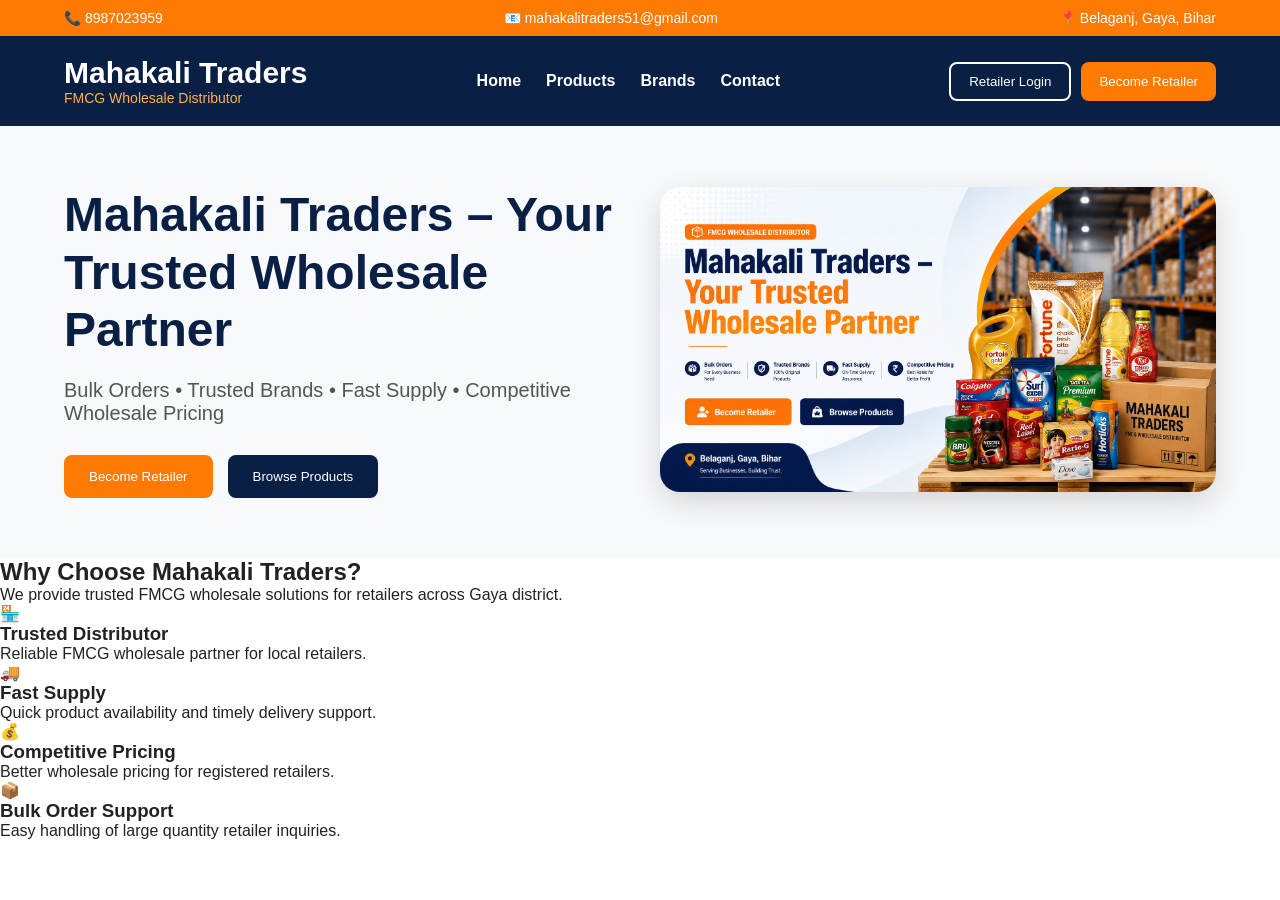
==== frontend/index.html @ 6c840742 "Update index.html" ====
<!DOCTYPE html>
<html lang="en">
<head>
    <meta charset="UTF-8">
    <meta name="viewport" content="width=device-width, initial-scale=1.0">
    <title>Mahakali Traders</title>

    <link rel="stylesheet" href="css/style.css">
</head>

<body>

    <!-- Top Bar -->
    <div class="top-bar">
        <span>📞 8987023959</span>
        <span>📧 mahakalitraders51@gmail.com</span>
        <span>📍 Belaganj, Gaya, Bihar</span>
    </div>

    <!-- Navbar -->
    <header class="navbar">

        <div class="logo">
            <h1>Mahakali Traders</h1>
            <p>FMCG Wholesale Distributor</p>
        </div>

        <nav>
            <a href="#">Home</a>
            <a href="#">Products</a>
            <a href="#">Brands</a>
            <a href="#">Contact</a>
        </nav>

        <div class="nav-buttons">
            <button class="login-btn">
                Retailer Login
            </button>

            <button class="register-btn">
                Become Retailer
            </button>
        </div>

    </header>

    <!-- Hero Section -->
    <section class="hero">

        <div class="hero-content">

            <div class="hero-text">

                <h2>
                    Mahakali Traders –
                    Your Trusted Wholesale Partner
                </h2>

                <p>
                    Bulk Orders • Trusted Brands •
                    Fast Supply • Competitive Wholesale Pricing
                </p>

                <div class="hero-buttons">

                    <button class="primary-btn">
                        Become Retailer
                    </button>

                    <button class="secondary-btn">
                        Browse Products
                    </button>

                </div>

            </div>

            <div class="hero-image">

             <img
    src="file_0000000082d072089338e51f6cbc72db.png"
    alt="Mahakali Traders Hero Banner"
>

            </div>

        </div>

    </section>

</body>
</html>
<!-- Why Choose Us -->

<section class="why-choose">

    <div class="section-title">

        <h2>Why Choose Mahakali Traders?</h2>

        <p>
            We provide trusted FMCG wholesale solutions
            for retailers across Gaya district.
        </p>

    </div>

    <div class="why-grid">

        <div class="why-card">

            <div class="icon">🏪</div>

            <h3>Trusted Distributor</h3>

            <p>
                Reliable FMCG wholesale partner for
                local retailers.
            </p>

        </div>

        <div class="why-card">

            <div class="icon">🚚</div>

            <h3>Fast Supply</h3>

            <p>
                Quick product availability and
                timely delivery support.
            </p>

        </div>

        <div class="why-card">

            <div class="icon">💰</div>

            <h3>Competitive Pricing</h3>

            <p>
                Better wholesale pricing for
                registered retailers.
            </p>

        </div>

        <div class="why-card">

            <div class="icon">📦</div>

            <h3>Bulk Order Support</h3>

            <p>
                Easy handling of large quantity
                retailer inquiries.
            </p>

        </div>

    </div>

</section>
---- frontend/css/style.css ----
*{
    margin:0;
    padding:0;
    box-sizing:border-box;
}

body{
    font-family:Arial, sans-serif;
    color:#222;
}

/* Top Bar */

.top-bar{
    background:#ff7a00;
    color:white;
    padding:10px 5%;
    display:flex;
    justify-content:space-between;
    flex-wrap:wrap;
    gap:10px;
    font-size:14px;
}

/* Navbar */

.navbar{
    background:#0a1f44;
    padding:20px 5%;
    display:flex;
    justify-content:space-between;
    align-items:center;
    flex-wrap:wrap;
    gap:20px;
}

.logo h1{
    color:white;
    font-size:30px;
}

.logo p{
    color:#ffb347;
    font-size:14px;
}

nav{
    display:flex;
    gap:25px;
}

nav a{
    color:white;
    text-decoration:none;
    font-weight:600;
}

nav a:hover{
    color:#ffb347;
}

.nav-buttons{
    display:flex;
    gap:10px;
}

.login-btn{
    background:transparent;
    border:2px solid white;
    color:white;
    padding:10px 18px;
    border-radius:8px;
    cursor:pointer;
}

.register-btn{
    background:#ff7a00;
    color:white;
    border:none;
    padding:10px 18px;
    border-radius:8px;
    cursor:pointer;
}

/* Hero */

.hero{
    background:#f7f9fc;
    padding:60px 5%;
}

.hero-content{
    display:flex;
    align-items:center;
    justify-content:space-between;
    gap:40px;
    flex-wrap:wrap;
}

.hero-text{
    flex:1;
    min-width:300px;
}

.hero-text h2{
    font-size:48px;
    color:#0a1f44;
    margin-bottom:20px;
    line-height:1.2;
}

.hero-text p{
    font-size:20px;
    color:#555;
    margin-bottom:30px;
}

.hero-image{
    flex:1;
    min-width:300px;
}

.hero-image img{
    width:100%;
    border-radius:20px;
    box-shadow:0 10px 30px rgba(0,0,0,0.15);
}

.hero-buttons{
    display:flex;
    gap:15px;
    flex-wrap:wrap;
}

.primary-btn{
    background:#ff7a00;
    color:white;
    border:none;
    padding:14px 25px;
    border-radius:8px;
    cursor:pointer;
}

.secondary-btn{
    background:#0a1f44;
    color:white;
    border:none;
    padding:14px 25px;
    border-radius:8px;
    cursor:pointer;
}

/* Mobile */

@media(max-width:768px){

    .top-bar{
        justify-content:center;
        text-align:center;
    }

    .navbar{
        flex-direction:column;
    }

    nav{
        flex-wrap:wrap;
        justify-content:center;
    }

    .hero-content{
        flex-direction:column;
    }

    .hero-text{
        text-align:center;
    }

    .hero-text h2{
        font-size:36px;
    }

    .hero-text p{
        font-size:18px;
    }

    .hero-buttons{
        justify-content:center;
    }
}
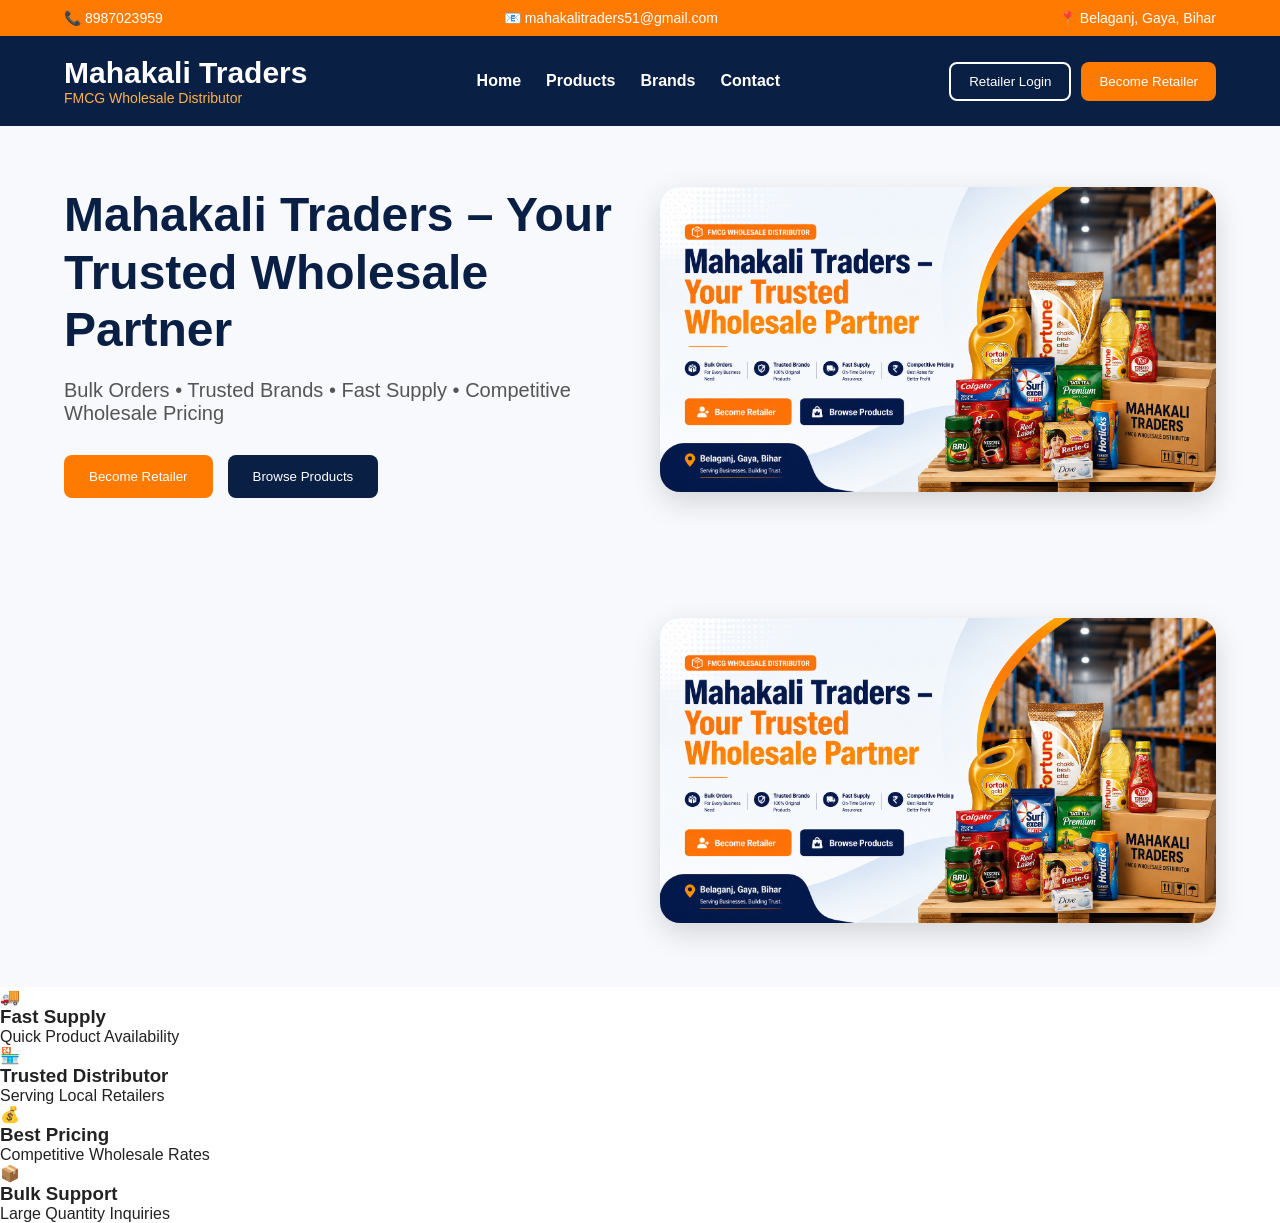
==== commit f10a84cf: "Update index.html" ====
--- a/frontend/index.html
+++ b/frontend/index.html
@@ -88,77 +88,63 @@
 
     </section>
 
-</body>
-</html>
-<!-- Why Choose Us -->
+    <section class="hero">
 
-<section class="why-choose">
+    <div class="hero-content">
 
-    <div class="section-title">
+        <div class="hero-text">
 
-        <h2>Why Choose Mahakali Traders?</h2>
-
-        <p>
-            We provide trusted FMCG wholesale solutions
-            for retailers across Gaya district.
-        </p>
-
-    </div>
-
-    <div class="why-grid">
-
-        <div class="why-card">
-
-            <div class="icon">🏪</div>
-
-            <h3>Trusted Distributor</h3>
-
-            <p>
-                Reliable FMCG wholesale partner for
-                local retailers.
-            </p>
+            <!-- Hero Text -->
 
         </div>
 
-        <div class="why-card">
+        <div class="hero-image">
 
-            <div class="icon">🚚</div>
-
-            <h3>Fast Supply</h3>
-
-            <p>
-                Quick product availability and
-                timely delivery support.
-            </p>
-
-        </div>
-
-        <div class="why-card">
-
-            <div class="icon">💰</div>
-
-            <h3>Competitive Pricing</h3>
-
-            <p>
-                Better wholesale pricing for
-                registered retailers.
-            </p>
-
-        </div>
-
-        <div class="why-card">
-
-            <div class="icon">📦</div>
-
-            <h3>Bulk Order Support</h3>
-
-            <p>
-                Easy handling of large quantity
-                retailer inquiries.
-            </p>
+            <img
+                src="file_0000000082d072089338e51f6cbc72db.png"
+                alt="Mahakali Traders Hero Banner"
+            >
 
         </div>
 
     </div>
 
 </section>
+
+<!-- Premium Stats Bar -->
+
+<section class="stats-bar">
+
+    <div class="stat-item">
+        <span class="stat-icon">🚚</span>
+        <div>
+            <h3>Fast Supply</h3>
+            <p>Quick Product Availability</p>
+        </div>
+    </div>
+
+    <div class="stat-item">
+        <span class="stat-icon">🏪</span>
+        <div>
+            <h3>Trusted Distributor</h3>
+            <p>Serving Local Retailers</p>
+        </div>
+    </div>
+
+    <div class="stat-item">
+        <span class="stat-icon">💰</span>
+        <div>
+            <h3>Best Pricing</h3>
+            <p>Competitive Wholesale Rates</p>
+        </div>
+    </div>
+
+    <div class="stat-item">
+        <span class="stat-icon">📦</span>
+        <div>
+            <h3>Bulk Support</h3>
+            <p>Large Quantity Inquiries</p>
+        </div>
+    </div>
+
+</section>
--- a/frontend/css/style.css
+++ b/frontend/css/style.css
@@ -188,3 +188,70 @@
         justify-content:center;
     }
 }
+/* Why Choose Us */
+
+.why-choose{
+    padding:70px 5%;
+    background:#ffffff;
+}
+
+.section-title{
+    text-align:center;
+    margin-bottom:40px;
+}
+
+.section-title h2{
+    font-size:36px;
+    color:#0a1f44;
+    margin-bottom:15px;
+}
+
+.section-title p{
+    color:#666;
+    font-size:18px;
+}
+
+.why-grid{
+    display:grid;
+    grid-template-columns:repeat(auto-fit,minmax(220px,1fr));
+    gap:25px;
+}
+
+.why-card{
+    background:#ffffff;
+    padding:30px 25px;
+    border-radius:16px;
+    text-align:center;
+    box-shadow:0 5px 20px rgba(0,0,0,0.08);
+    transition:0.3s;
+}
+
+.why-card:hover{
+    transform:translateY(-8px);
+}
+
+.icon{
+    font-size:42px;
+    margin-bottom:15px;
+}
+
+.why-card h3{
+    color:#0a1f44;
+    margin-bottom:15px;
+}
+
+.why-card p{
+    color:#666;
+    line-height:1.6;
+}
+
+@media(max-width:768px){
+
+    .section-title h2{
+        font-size:30px;
+    }
+
+    .section-title p{
+        font-size:16px;
+    }
+}
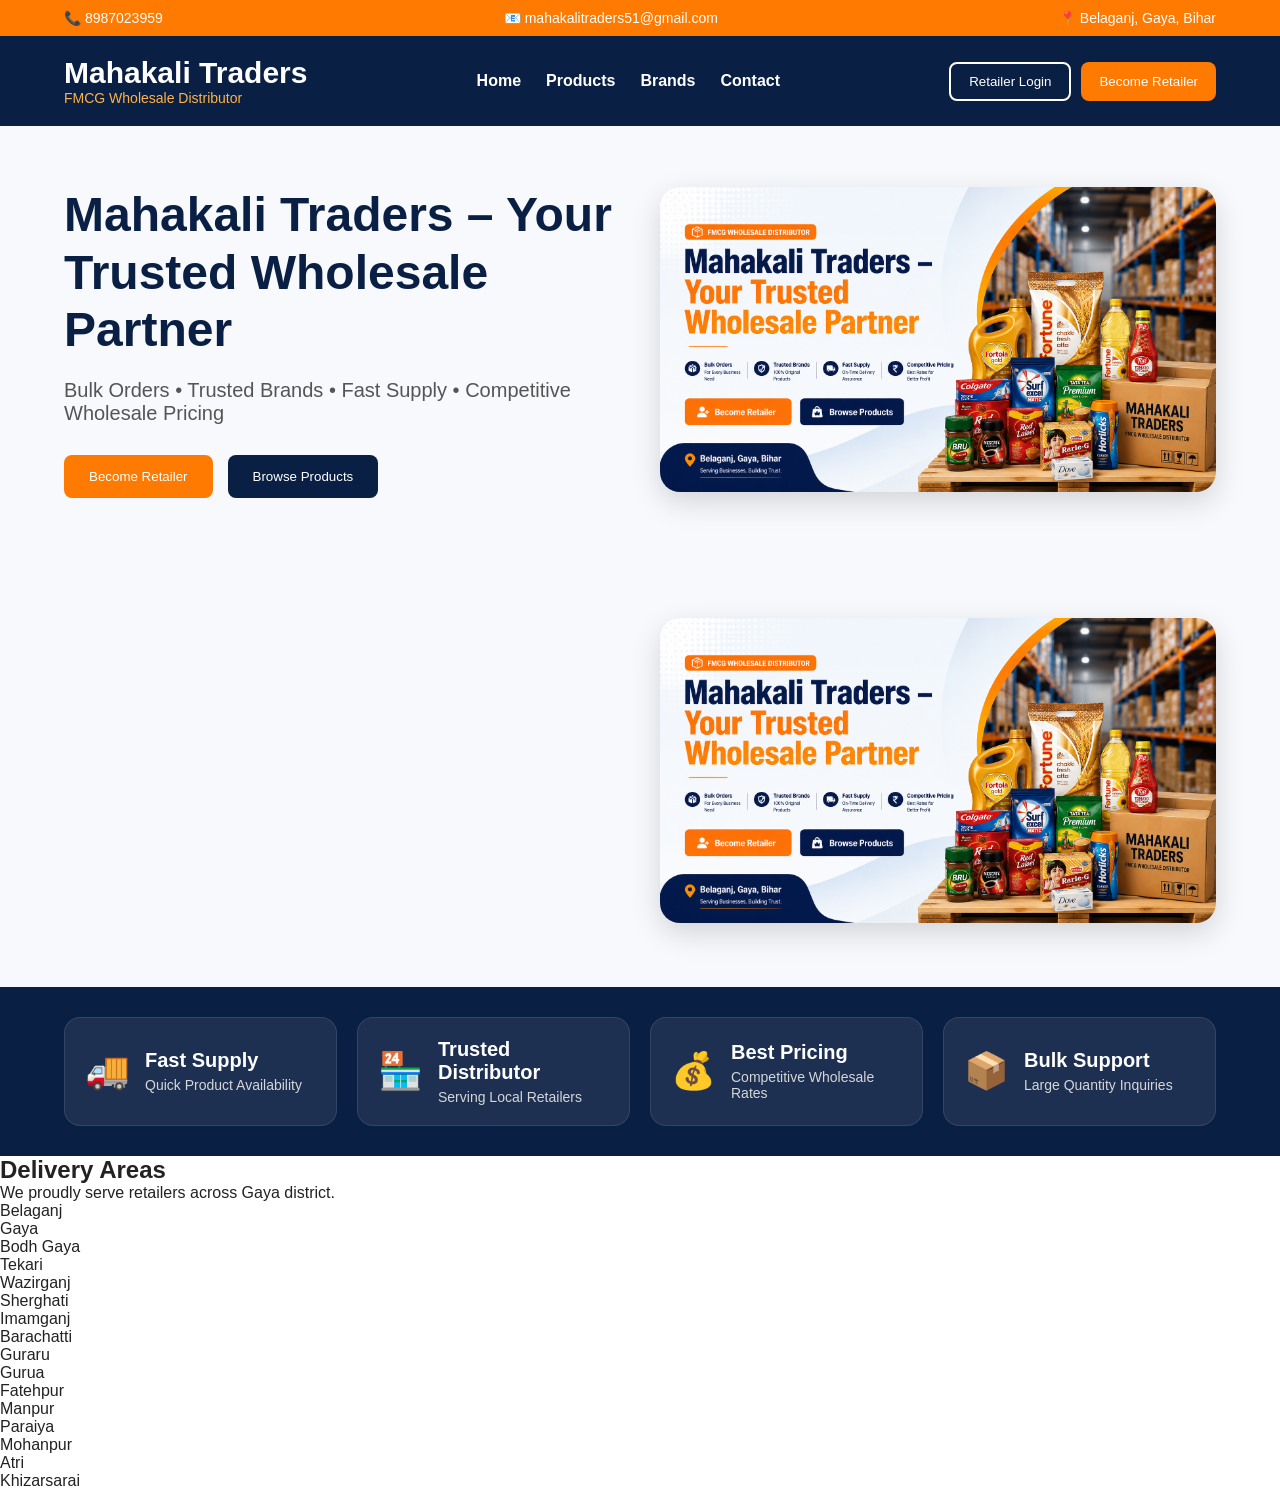
==== commit 313cc7e4: "Update index.html" ====
--- a/frontend/index.html
+++ b/frontend/index.html
@@ -148,3 +148,39 @@
     </div>
 
 </section>
+<!-- Delivery Areas -->
+
+<section class="delivery-areas">
+
+    <div class="delivery-title">
+
+        <h2>Delivery Areas</h2>
+
+        <p>
+            We proudly serve retailers across Gaya district.
+        </p>
+
+    </div>
+
+    <div class="areas-grid">
+
+        <div class="area-card">Belaganj</div>
+        <div class="area-card">Gaya</div>
+        <div class="area-card">Bodh Gaya</div>
+        <div class="area-card">Tekari</div>
+        <div class="area-card">Wazirganj</div>
+        <div class="area-card">Sherghati</div>
+        <div class="area-card">Imamganj</div>
+        <div class="area-card">Barachatti</div>
+        <div class="area-card">Guraru</div>
+        <div class="area-card">Gurua</div>
+        <div class="area-card">Fatehpur</div>
+        <div class="area-card">Manpur</div>
+        <div class="area-card">Paraiya</div>
+        <div class="area-card">Mohanpur</div>
+        <div class="area-card">Atri</div>
+        <div class="area-card">Khizarsarai</div>
+
+    </div>
+
+</section>
--- a/frontend/css/style.css
+++ b/frontend/css/style.css
@@ -255,3 +255,63 @@
         font-size:16px;
     }
 }
+@media(max-width:768px){
+
+    .section-title h2{
+        font-size:30px;
+    }
+
+    .section-title p{
+        font-size:16px;
+    }
+}
+
+/* Premium Stats Bar */
+
+.stats-bar{
+    background:#0a1f44;
+    padding:30px 5%;
+    display:grid;
+    grid-template-columns:repeat(auto-fit,minmax(220px,1fr));
+    gap:20px;
+}
+
+.stat-item{
+    background:rgba(255,255,255,0.08);
+    border:1px solid rgba(255,255,255,0.1);
+    border-radius:16px;
+    padding:20px;
+    display:flex;
+    align-items:center;
+    gap:15px;
+}
+
+.stat-icon{
+    font-size:36px;
+}
+
+.stat-item h3{
+    color:#ffffff;
+    font-size:20px;
+    margin-bottom:5px;
+}
+
+.stat-item p{
+    color:#d6d6d6;
+    font-size:14px;
+}
+
+@media(max-width:768px){
+
+    .stat-item{
+        padding:18px;
+    }
+
+    .stat-icon{
+        font-size:32px;
+    }
+
+    .stat-item h3{
+        font-size:18px;
+    }
+}
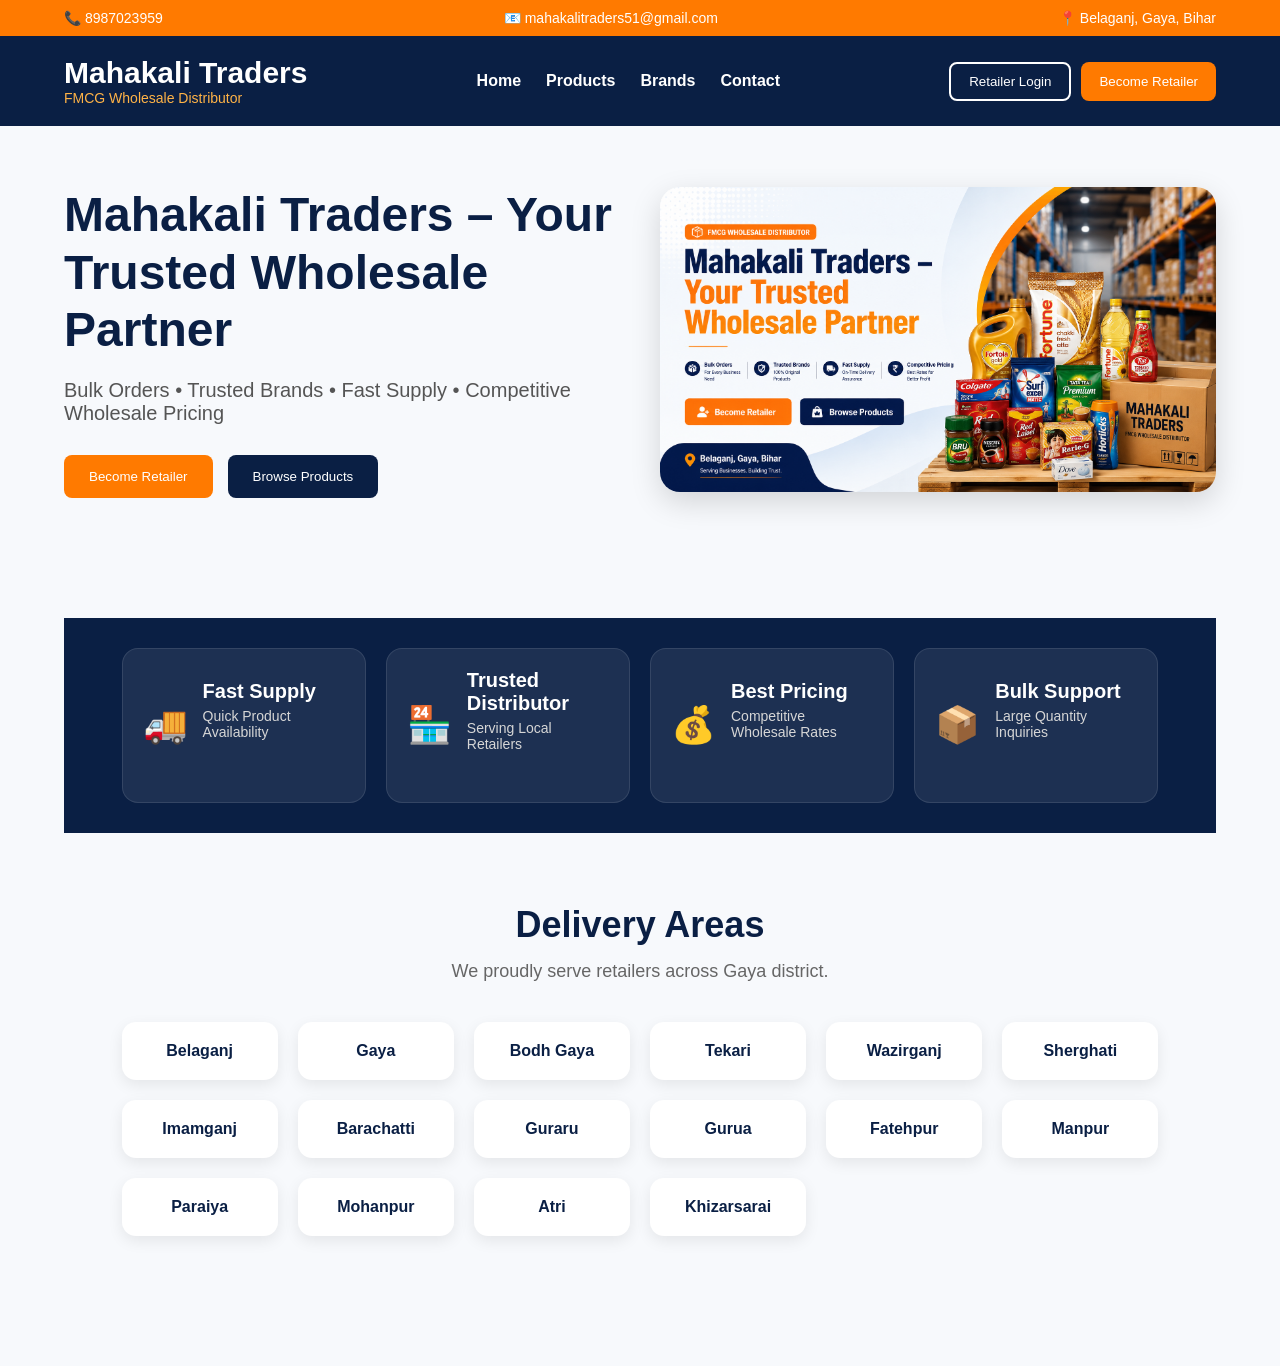
==== commit 6695532d: "Update index.html" ====
--- a/frontend/index.html
+++ b/frontend/index.html
@@ -94,22 +94,6 @@
 
         <div class="hero-text">
 
-            <!-- Hero Text -->
-
-        </div>
-
-        <div class="hero-image">
-
-            <img
-                src="file_0000000082d072089338e51f6cbc72db.png"
-                alt="Mahakali Traders Hero Banner"
-            >
-
-        </div>
-
-    </div>
-
-</section>
 
 <!-- Premium Stats Bar -->
 
--- a/frontend/css/style.css
+++ b/frontend/css/style.css
@@ -315,3 +315,59 @@
         font-size:18px;
     }
 }
+/* Delivery Areas */
+
+.delivery-areas{
+    padding:70px 5%;
+    background:#f7f9fc;
+}
+
+.delivery-title{
+    text-align:center;
+    margin-bottom:40px;
+}
+
+.delivery-title h2{
+    font-size:36px;
+    color:#0a1f44;
+    margin-bottom:15px;
+}
+
+.delivery-title p{
+    color:#666;
+    font-size:18px;
+}
+
+.areas-grid{
+    display:grid;
+    grid-template-columns:repeat(auto-fit,minmax(150px,1fr));
+    gap:20px;
+}
+
+.area-card{
+    background:#ffffff;
+    padding:20px;
+    border-radius:14px;
+    text-align:center;
+    font-weight:600;
+    color:#0a1f44;
+    box-shadow:0 5px 15px rgba(0,0,0,0.08);
+    transition:0.3s;
+}
+
+.area-card:hover{
+    transform:translateY(-5px);
+    background:#ff7a00;
+    color:white;
+}
+
+@media(max-width:768px){
+
+    .delivery-title h2{
+        font-size:30px;
+    }
+
+    .delivery-title p{
+        font-size:16px;
+    }
+}
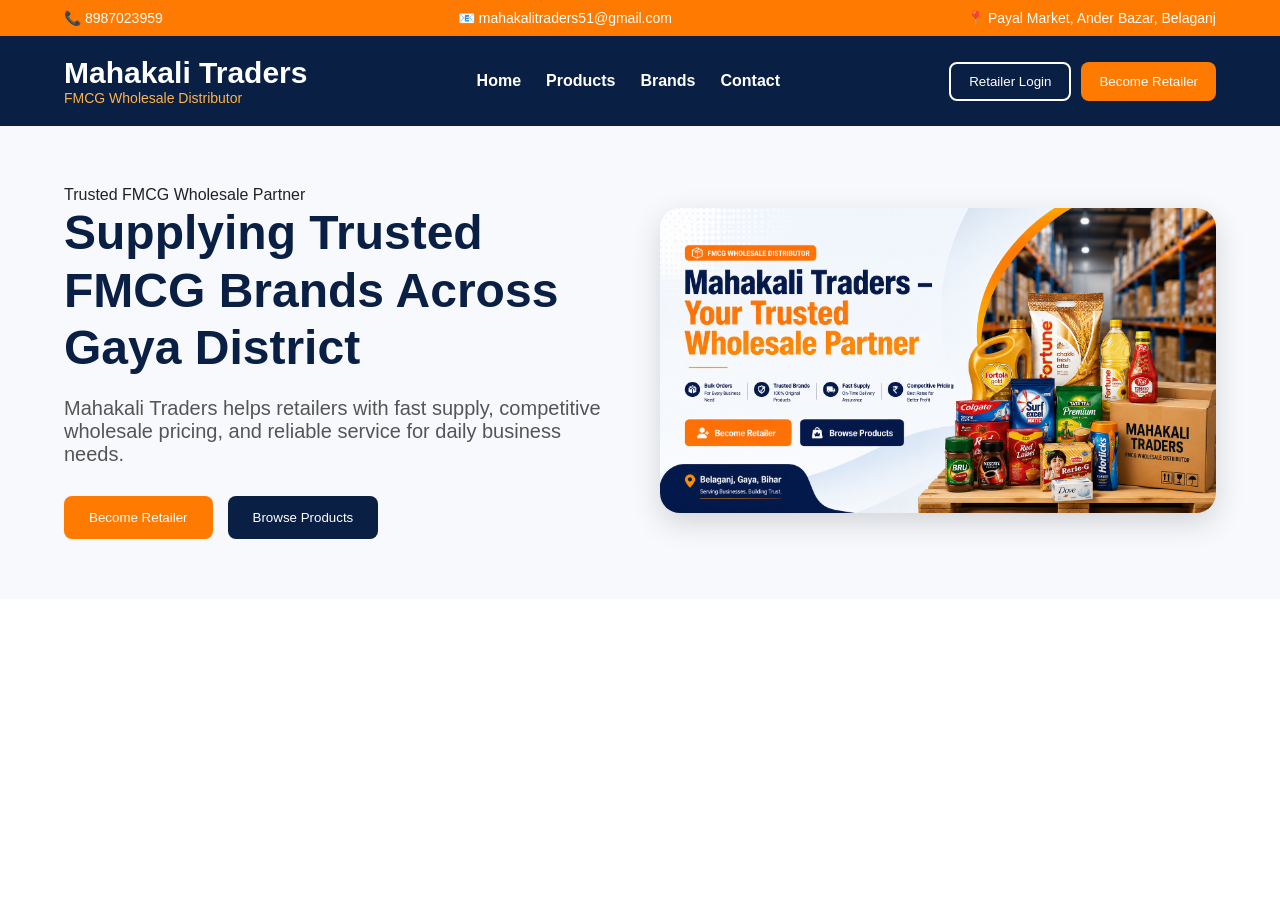
==== commit 1b9fa78c: "Update index.html" ====
--- a/frontend/index.html
+++ b/frontend/index.html
@@ -14,10 +14,10 @@
     <div class="top-bar">
         <span>📞 8987023959</span>
         <span>📧 mahakalitraders51@gmail.com</span>
-        <span>📍 Belaganj, Gaya, Bihar</span>
+        <span>📍 Payal Market, Ander Bazar, Belaganj</span>
     </div>
 
-    <!-- Navbar -->
+    <!-- Premium Navbar -->
     <header class="navbar">
 
         <div class="logo">
@@ -33,6 +33,7 @@
         </nav>
 
         <div class="nav-buttons">
+
             <button class="login-btn">
                 Retailer Login
             </button>
@@ -40,6 +41,7 @@
             <button class="register-btn">
                 Become Retailer
             </button>
+
         </div>
 
     </header>
@@ -51,14 +53,19 @@
 
             <div class="hero-text">
 
+                <span class="hero-badge">
+                    Trusted FMCG Wholesale Partner
+                </span>
+
                 <h2>
-                    Mahakali Traders –
-                    Your Trusted Wholesale Partner
+                    Supplying Trusted FMCG Brands
+                    Across Gaya District
                 </h2>
 
                 <p>
-                    Bulk Orders • Trusted Brands •
-                    Fast Supply • Competitive Wholesale Pricing
+                    Mahakali Traders helps retailers with
+                    fast supply, competitive wholesale pricing,
+                    and reliable service for daily business needs.
                 </p>
 
                 <div class="hero-buttons">
@@ -77,94 +84,13 @@
 
             <div class="hero-image">
 
-             <img
-    src="file_0000000082d072089338e51f6cbc72db.png"
-    alt="Mahakali Traders Hero Banner"
->
+                <img
+                    src="file_0000000082d072089338e51f6cbc72db.png"
+                    alt="Mahakali Traders Hero Banner"
+                >
 
             </div>
 
         </div>
 
     </section>
-
-    <section class="hero">
-
-    <div class="hero-content">
-
-        <div class="hero-text">
-
-
-<!-- Premium Stats Bar -->
-
-<section class="stats-bar">
-
-    <div class="stat-item">
-        <span class="stat-icon">🚚</span>
-        <div>
-            <h3>Fast Supply</h3>
-            <p>Quick Product Availability</p>
-        </div>
-    </div>
-
-    <div class="stat-item">
-        <span class="stat-icon">🏪</span>
-        <div>
-            <h3>Trusted Distributor</h3>
-            <p>Serving Local Retailers</p>
-        </div>
-    </div>
-
-    <div class="stat-item">
-        <span class="stat-icon">💰</span>
-        <div>
-            <h3>Best Pricing</h3>
-            <p>Competitive Wholesale Rates</p>
-        </div>
-    </div>
-
-    <div class="stat-item">
-        <span class="stat-icon">📦</span>
-        <div>
-            <h3>Bulk Support</h3>
-            <p>Large Quantity Inquiries</p>
-        </div>
-    </div>
-
-</section>
-<!-- Delivery Areas -->
-
-<section class="delivery-areas">
-
-    <div class="delivery-title">
-
-        <h2>Delivery Areas</h2>
-
-        <p>
-            We proudly serve retailers across Gaya district.
-        </p>
-
-    </div>
-
-    <div class="areas-grid">
-
-        <div class="area-card">Belaganj</div>
-        <div class="area-card">Gaya</div>
-        <div class="area-card">Bodh Gaya</div>
-        <div class="area-card">Tekari</div>
-        <div class="area-card">Wazirganj</div>
-        <div class="area-card">Sherghati</div>
-        <div class="area-card">Imamganj</div>
-        <div class="area-card">Barachatti</div>
-        <div class="area-card">Guraru</div>
-        <div class="area-card">Gurua</div>
-        <div class="area-card">Fatehpur</div>
-        <div class="area-card">Manpur</div>
-        <div class="area-card">Paraiya</div>
-        <div class="area-card">Mohanpur</div>
-        <div class="area-card">Atri</div>
-        <div class="area-card">Khizarsarai</div>
-
-    </div>
-
-</section>
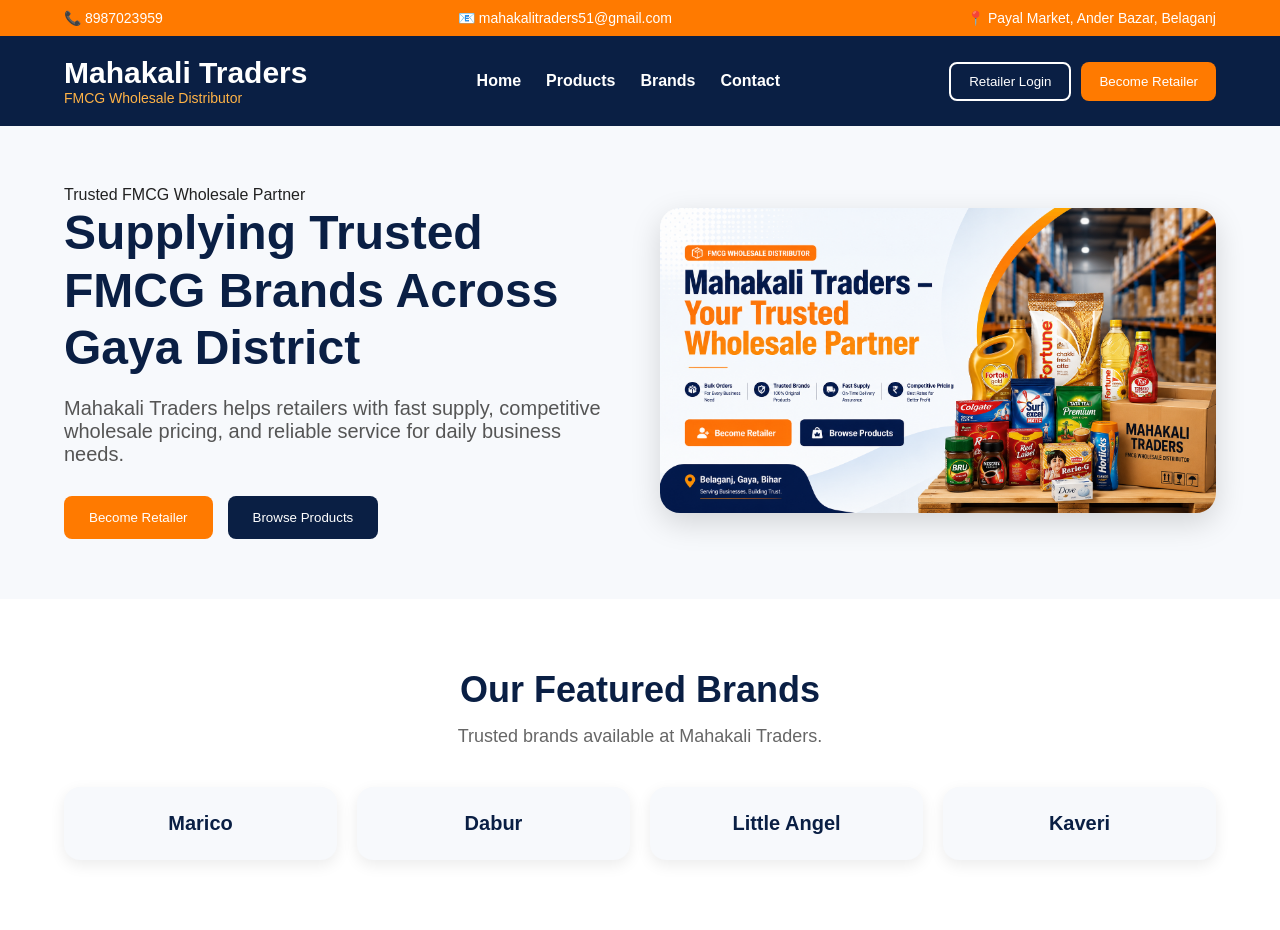
==== commit e29cf080: "Update index.html" ====
--- a/frontend/index.html
+++ b/frontend/index.html
@@ -94,3 +94,30 @@
         </div>
 
     </section>
+<!-- Featured Brands -->
+
+<section class="brands">
+
+    <div class="brands-title">
+
+        <h2>Our Featured Brands</h2>
+
+        <p>
+            Trusted brands available at Mahakali Traders.
+        </p>
+
+    </div>
+
+    <div class="brands-grid">
+
+        <div class="brand-card">Marico</div>
+
+        <div class="brand-card">Dabur</div>
+
+        <div class="brand-card">Little Angel</div>
+
+        <div class="brand-card">Kaveri</div>
+
+    </div>
+
+</section>
--- a/frontend/css/style.css
+++ b/frontend/css/style.css
@@ -245,16 +245,6 @@
     line-height:1.6;
 }
 
-@media(max-width:768px){
-
-    .section-title h2{
-        font-size:30px;
-    }
-
-    .section-title p{
-        font-size:16px;
-    }
-}
 @media(max-width:768px){
 
     .section-title h2{
@@ -371,3 +361,64 @@
         font-size:16px;
     }
 }
+/* Featured Brands */
+
+.brands{
+    padding:70px 5%;
+    background:#ffffff;
+}
+
+.brands-title{
+    text-align:center;
+    margin-bottom:40px;
+}
+
+.brands-title h2{
+    font-size:36px;
+    color:#0a1f44;
+    margin-bottom:15px;
+}
+
+.brands-title p{
+    color:#666;
+    font-size:18px;
+}
+
+.brands-grid{
+    display:grid;
+    grid-template-columns:repeat(auto-fit,minmax(160px,1fr));
+    gap:20px;
+}
+
+.brand-card{
+    background:#f7f9fc;
+    padding:25px 20px;
+    border-radius:16px;
+    text-align:center;
+    font-size:20px;
+    font-weight:700;
+    color:#0a1f44;
+    box-shadow:0 5px 15px rgba(0,0,0,0.08);
+    transition:0.3s;
+}
+
+.brand-card:hover{
+    transform:translateY(-5px);
+    background:#ff7a00;
+    color:white;
+}
+
+@media(max-width:768px){
+
+    .brands-title h2{
+        font-size:30px;
+    }
+
+    .brands-title p{
+        font-size:16px;
+    }
+
+    .brands-grid{
+        grid-template-columns:repeat(2,1fr);
+    }
+}
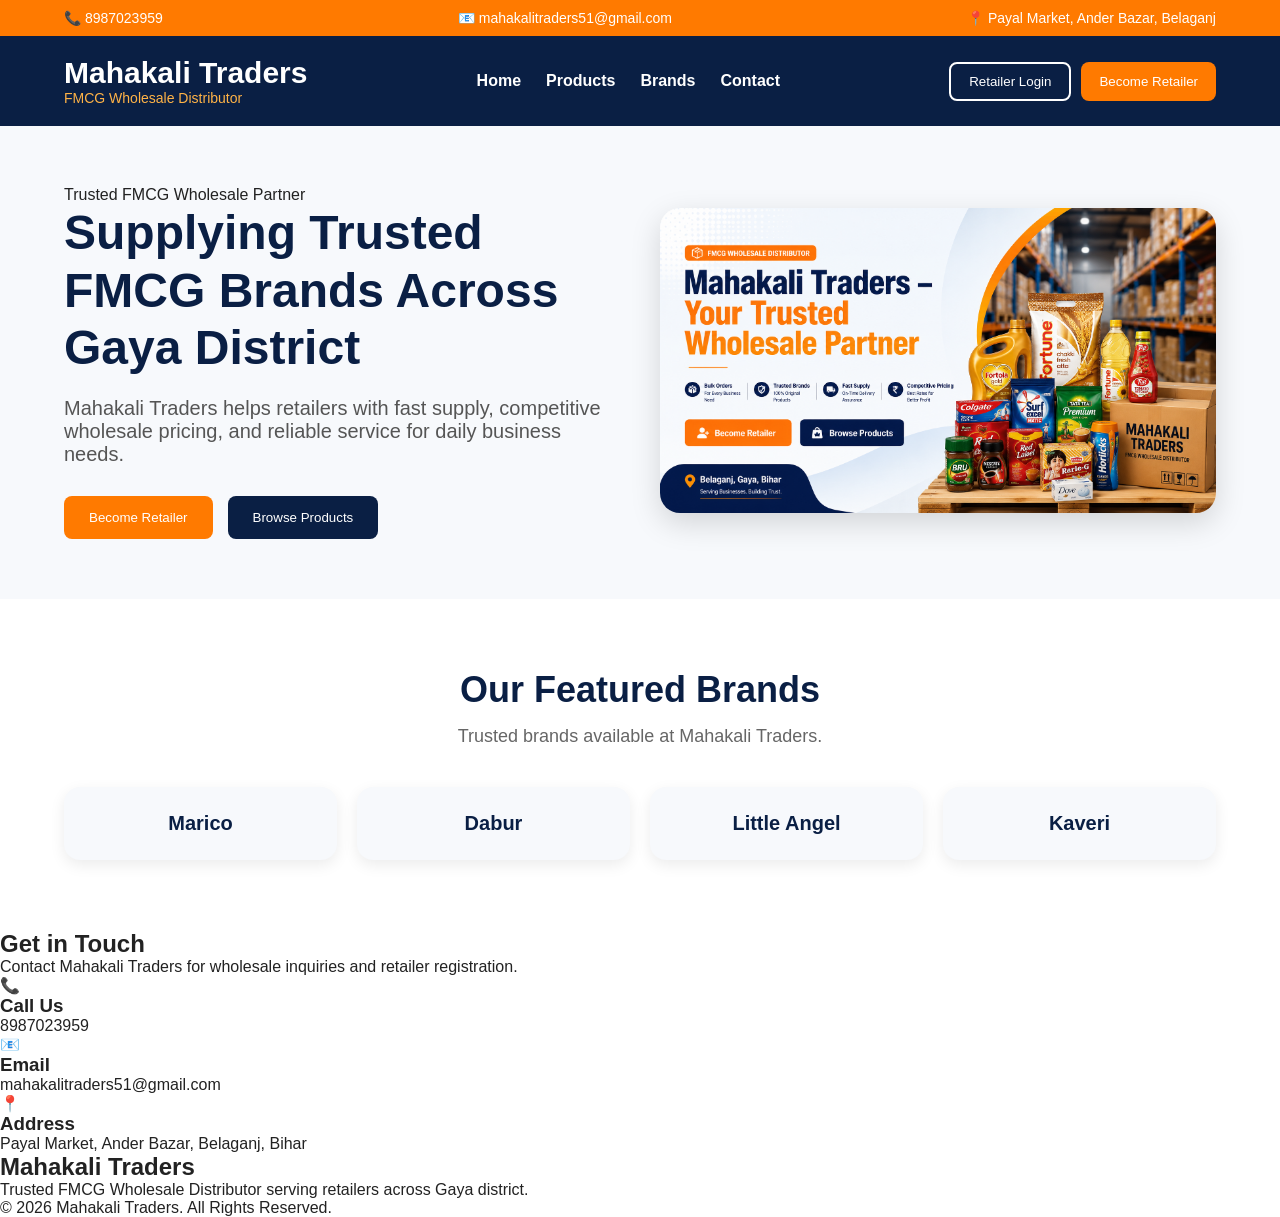
==== commit 176bf43f: "Update index.html" ====
--- a/frontend/index.html
+++ b/frontend/index.html
@@ -121,3 +121,63 @@
     </div>
 
 </section>
+<!-- Contact Section -->
+
+<section class="contact-section">
+
+    <div class="contact-title">
+
+        <h2>Get in Touch</h2>
+
+        <p>
+            Contact Mahakali Traders for wholesale inquiries and retailer registration.
+        </p>
+
+    </div>
+
+    <div class="contact-grid">
+
+        <div class="contact-card">
+            <span>📞</span>
+            <h3>Call Us</h3>
+            <p>8987023959</p>
+        </div>
+
+        <div class="contact-card">
+            <span>📧</span>
+            <h3>Email</h3>
+            <p>mahakalitraders51@gmail.com</p>
+        </div>
+
+        <div class="contact-card">
+            <span>📍</span>
+            <h3>Address</h3>
+            <p>Payal Market, Ander Bazar, Belaganj, Bihar</p>
+        </div>
+
+    </div>
+
+</section>
+
+<!-- Footer -->
+
+<footer class="footer">
+
+    <div class="footer-content">
+
+        <h2>Mahakali Traders</h2>
+
+        <p>
+            Trusted FMCG Wholesale Distributor serving retailers across Gaya district.
+        </p>
+
+        <p class="copyright">
+            © 2026 Mahakali Traders. All Rights Reserved.
+        </p>
+
+    </div>
+
+</footer>
+
+</body>
+</html>
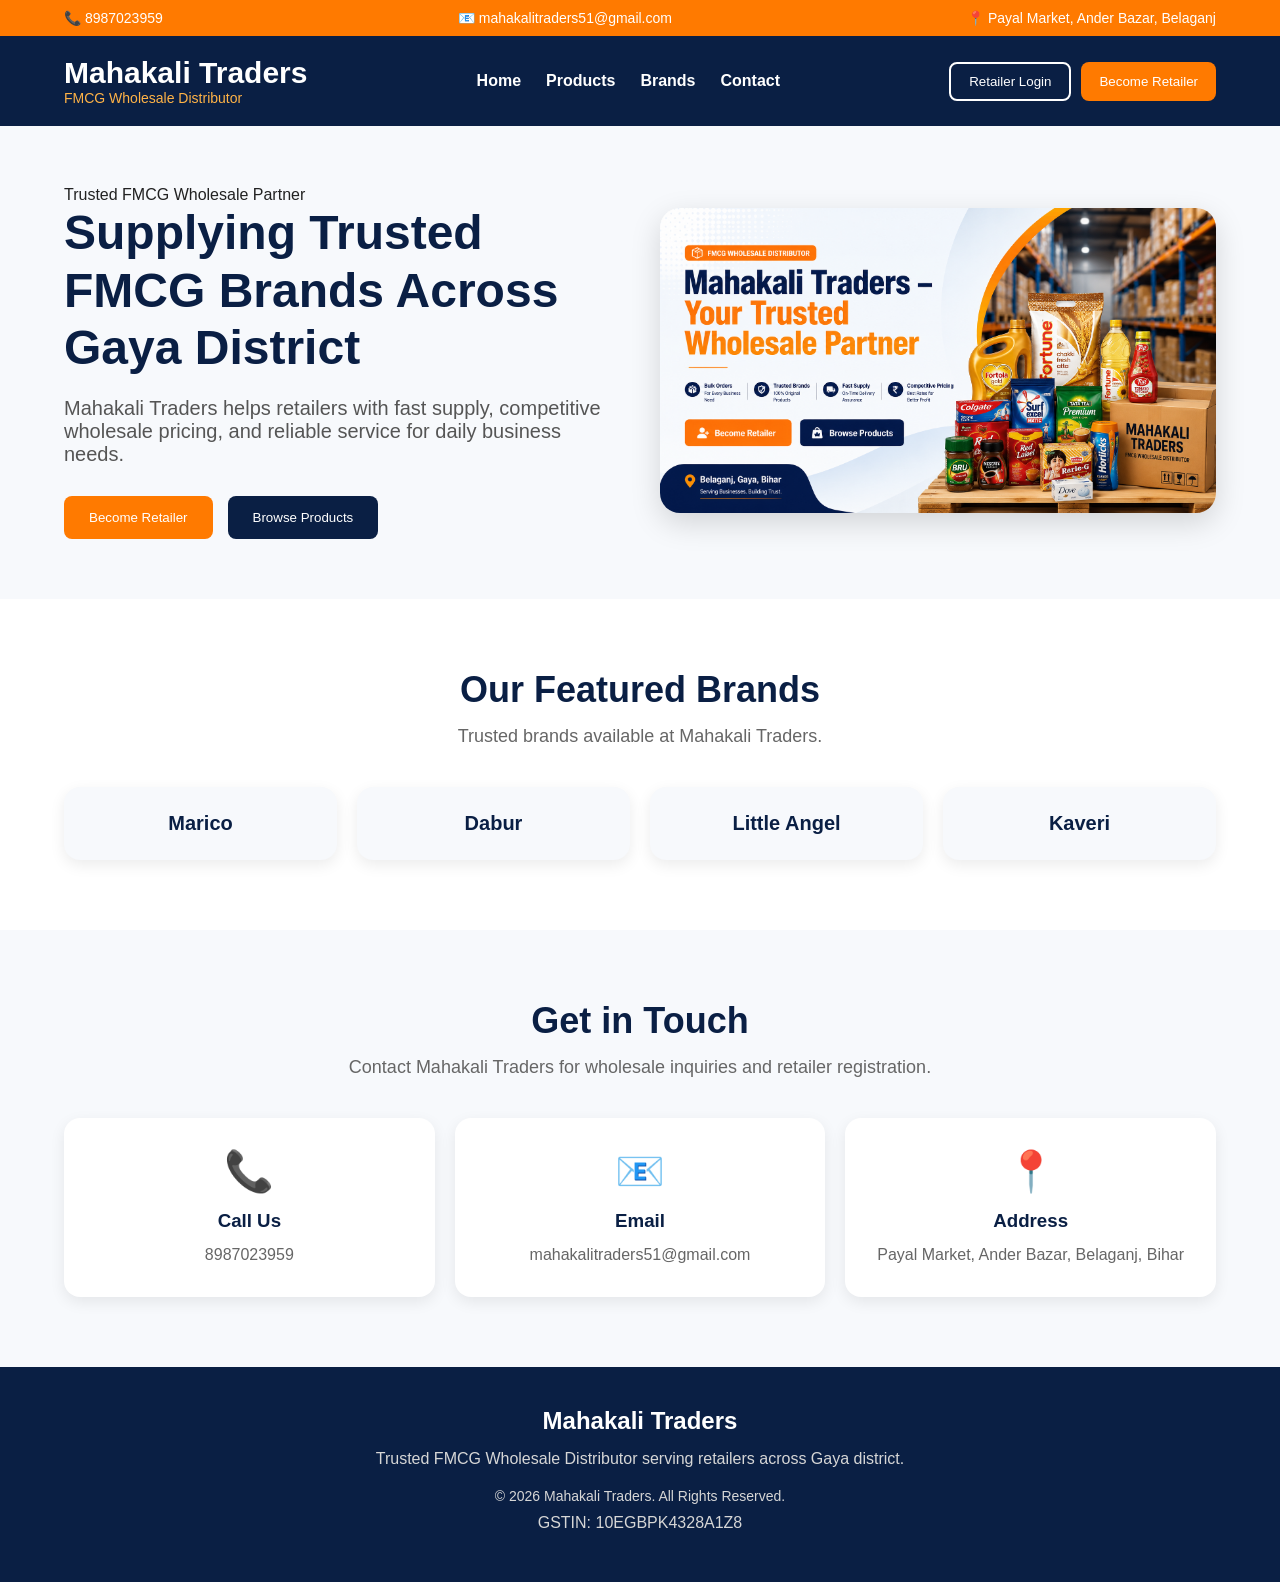
==== commit cb75a10f: "Update index.html" ====
--- a/frontend/index.html
+++ b/frontend/index.html
@@ -174,7 +174,9 @@
         <p class="copyright">
             © 2026 Mahakali Traders. All Rights Reserved.
         </p>
-
+<p class="gst-number">
+    GSTIN: 10EGBPK4328A1Z8
+</p>
     </div>
 
 </footer>
--- a/frontend/css/style.css
+++ b/frontend/css/style.css
@@ -422,3 +422,87 @@
         grid-template-columns:repeat(2,1fr);
     }
 }
+/* Contact Section */
+
+.contact-section{
+    padding:70px 5%;
+    background:#f7f9fc;
+}
+
+.contact-title{
+    text-align:center;
+    margin-bottom:40px;
+}
+
+.contact-title h2{
+    font-size:36px;
+    color:#0a1f44;
+    margin-bottom:15px;
+}
+
+.contact-title p{
+    color:#666;
+    font-size:18px;
+}
+
+.contact-grid{
+    display:grid;
+    grid-template-columns:repeat(auto-fit,minmax(250px,1fr));
+    gap:20px;
+}
+
+.contact-card{
+    background:#ffffff;
+    padding:30px 20px;
+    border-radius:16px;
+    text-align:center;
+    box-shadow:0 5px 15px rgba(0,0,0,0.08);
+}
+
+.contact-card span{
+    font-size:40px;
+}
+
+.contact-card h3{
+    margin:15px 0 10px;
+    color:#0a1f44;
+}
+
+.contact-card p{
+    color:#666;
+    line-height:1.6;
+}
+
+/* Footer */
+
+.footer{
+    background:#0a1f44;
+    color:white;
+    padding:40px 5%;
+    text-align:center;
+}
+
+.footer-content h2{
+    margin-bottom:15px;
+}
+
+.footer-content p{
+    color:#d6d6d6;
+    margin-bottom:10px;
+}
+
+.copyright{
+    margin-top:20px;
+    font-size:14px;
+}
+
+@media(max-width:768px){
+
+    .contact-title h2{
+        font-size:30px;
+    }
+
+    .contact-title p{
+        font-size:16px;
+    }
+}
